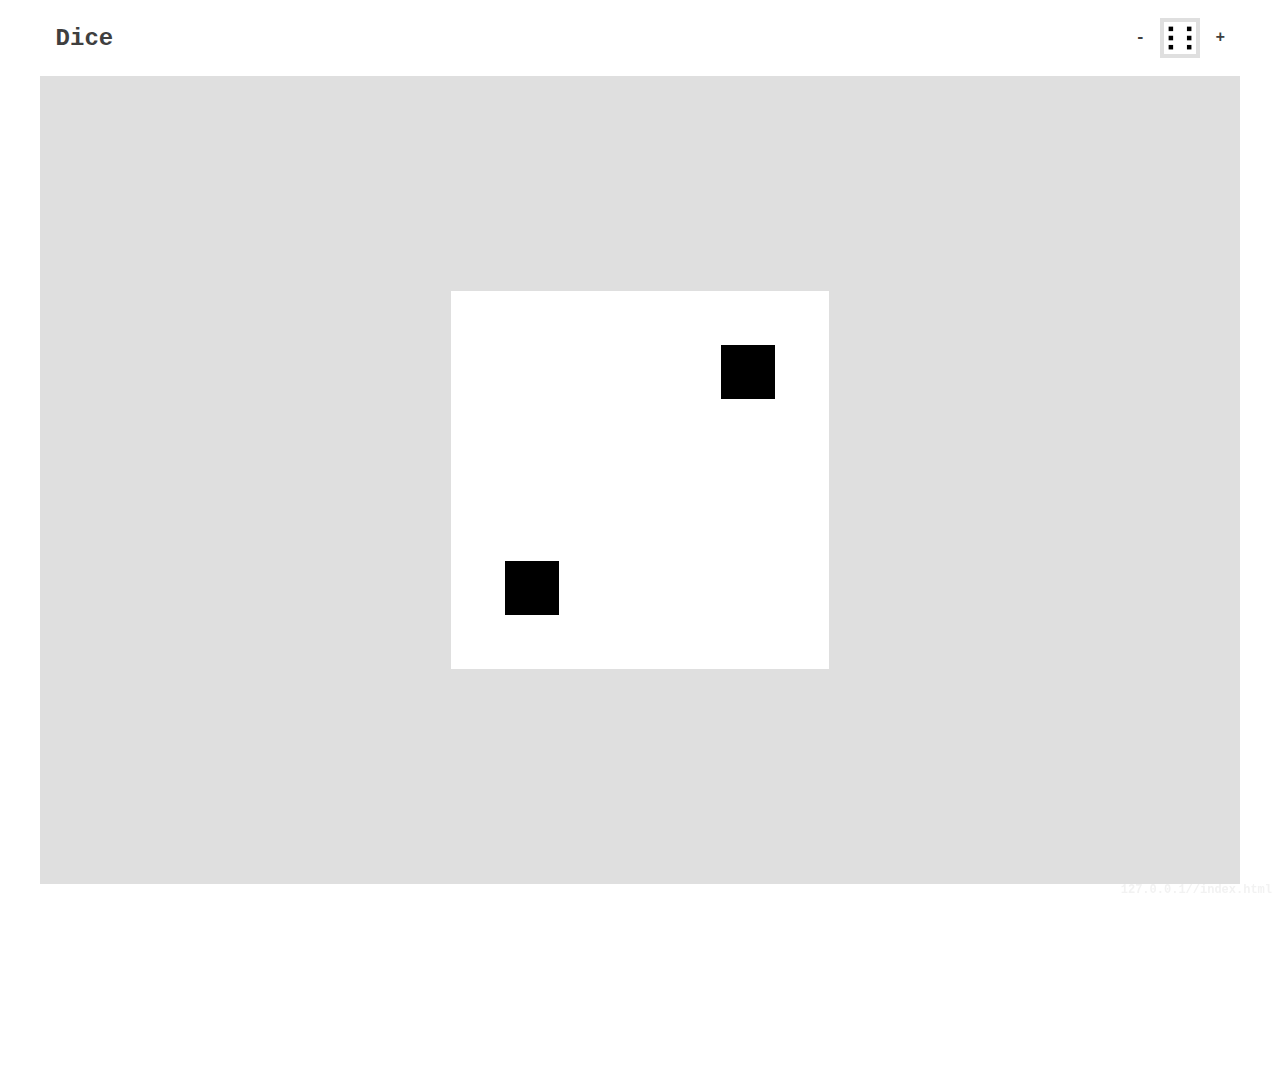
==== index.html @ b7d53f05 "Add result date and fix layout." ====
<html>
<head>
<meta charset="utf-8" />
<meta name="viewport" content="width=device-width, initial-scale=1, minimum-scale=1, maximum-scale=1" />
<title></title>
<link rel="icon" type="image/svg" href="icon.svg" />
<link rel="apple-touch-icon" href="icon.png" sizes="192x192" />
<link rel="manifest" href="app.json" />
<link rel="stylesheet" href="pico.css" />
</head>
<body>
<div id="container">
	<h1 id="header">
		<div class="logo">
			<a id="title" href="javascript:pico.app.onReset();">
			<a id="subtitle" href="javascript:top.location.reload();"></a>
		</div>
		<div class="menu center">
			<a class="item light secret" id="action" href="javascript:pico.app.onAction();">
				<span id="actionText"></span>
				<img class="icon" id="actionIcon" src="" />
			</a>
		</div>
		<div class="menu">
			<a class="item clear secret" id="minus" href="javascript:pico.app.onSelect(-1);">-</a>
			<a class="item light secret" id="select" href="javascript:pico.app.onSelect(0);">
				<span id="selectText"></span>
				<img class="icon" id="selectIcon" src="" />
			</a>
			<a class="item clear secret" id="plus" href="javascript:pico.app.onSelect(+1);">+</a>
		</div>
	</h1>
	<div id="contents">
		<div id="screen" class="picoImage picoTouch"></div>
	</div>
</div>
<h6 id="footer">
	<div id="author"></div>/
	<div id="version"></div>
</h6>
<!--script>console.log = () => {};</script!-->
<script src="pico.js"></script>
<script src="index.js"></script>
<!--Event--><script>

// Change label.
function picoLabel(id, text=null, icon=null) {
	pico.app.setLabel(id, text, icon);
}

// Change title.
function picoTitle(text=null, subtext=null) {
	pico.app.setTitle(text, subtext);
}

// Switch script or share.
async function picoSwitch(script=null) {
	await pico.app.switchScript(script);
}

// Share screen image.
async function picoShareScreen(bgcolors=null, watermark=null) {
	await pico.app.shareScreen(bgcolors, watermark);
}

// Enable wake lock.
function picoWakelock() {
	pico.app.wakelock();
}

// Enable wide screen and return true if landscape mode.
function picoWidescreen(enable=true) {
	return pico.app.widescreen(enable);
}

// Enable wide screen and return true if landscape mode.
function picoWidescreen(enable=true) {
	return pico.app.widescreen(enable);
}

//************************************************************/

// Namespace.
var pico = pico || {};

// App class.
pico.App = class {
	static script = "app.js"; // Default script.

	// constructor.
	constructor() {
		this.path = "./index.html"; // App html path.
		this.url = null; // Referenced url.
		this.script = null; // App script.
		this.refer = null; // Referenced script.
		this.title = ""; // App title.
		this.ver = 0; // Protocol version.
		this.author = "*"; // App author.
		this.name = ""; // App name.

		// Load app version.
		let e = document.getElementById("author");
		if (e && e.innerText) {
			this.author = e.innerText;
		} else {
			if (window.location.hostname) {
				this.author = window.location.hostname;
			}
			if (e) {
				e.innerText = this.author;
			}
		}
		e = document.getElementById("version");
		if (e && e.innerText) {
			this.name = e.innerText.replace(/[\?\#].*$/, "");
		} else {
			if (window.location.pathname) {
				this.name = window.location.pathname.replace(/[\?\#].*$/, "");
				if (this.name.length > 32) {
					this.name = ".." + this.name.slice(-30);
				}
			}
			if (e) {
				e.innerText = this.name;
			}
		}

		// Load app script.
		let script = picoStrings("s");
		if (script) {
			this.script = script;
		}
		e = document.createElement('script');
		e.src = this.script ? this.script : pico.App.script;
		document.body.appendChild(e);

		window.addEventListener("resize", () => {
			this.onResize()
		}); // Resize.
		window.addEventListener("load", () => {
			this.onLoad();
		}); // Load.
	}

	// On reset button.
	async onReset() {
		picoResetParams();
		if (this.ver > 0) {
			picoSetStrings(this.ver, "v");
		}
		await picoReload();
	}

	// On acction button.
	async onAction() {
		if (typeof appAction === "function") {
			await appAction();
		}
	}

	// On select button.
	async onSelect(x) {
		if (typeof appSelect === "function") {
			await appSelect(x);
		}
	}

	// On resize event.
	async onResize() {
		if (typeof appResize === "function") {
			await appResize();
		}
	}

	// On load event.
	async onLoad() {
		try {
			let refer = picoStrings("r");
			if (refer) {
				this.refer = refer;
			}
			let title = picoStrings("t");
			if (title) {
				this.title = title;
				picoTitle(this.title);
			}
			this.url = picoStrings("u");
			this.ver = picoStrings("v");
			if (typeof appLoad === "function") {
				await appLoad();
			}
			picoFlush(); // Flush to skip first read.
			for (;;) {
				await picoRead();
				picoClear();
				await appMain();
				await picoFlip(0);
			}
		} catch (error) {
			console.error(error.name, error.message);
		}
	}

	// Change label.
	setLabel(id, text=null, icon=null) {
		let e = document.getElementById(id);
		if (e) {
			e.style.display = (text || icon) ? "flex" : "none";
			let e1 = document.getElementById(id + "Text");
			let e2 = document.getElementById(id + "Icon");
			if (e1 && text) {
				e1.style.display = "flex";
				e1.innerText = text;
				if (e2 && !icon) {
					e2.style.display = "none";
				}
			} else if (e2 && icon) {
				e2.style.display = "flex";
				e2.src = icon;
				if (e1 && !text) {
					e1.style.display = "none";
				}
			} else if (text) {
				e.innerText = text;
			}
		}
		picoFlush();
	}

	// Change title.
	setTitle(text=null, subtext=null) {
		let e = document.getElementsByTagName("title");
		if (e && e[0]) {
			if (text) {
				e[0].style.display = "flex";
				e[0].innerText = text;
			} else {
				e[0].style.display = "none";
				e[0].innerText = "";
			}
		}
		if (text) {
			this.title = text;
			picoLabel("title", text);
		}
		if (subtext) {
			picoLabel("subtitle", subtext)
		}
	}

	// Switch script or share.
	async switchScript(script=null) {
		if (this.ver > 0) {
			picoSetStrings(this.ver, "v");
		}

		// Change and reload script.
		if (script) {
			picoSetStrings(this.path, "u");
			if (this.title) {
				picoSetStrings(this.title, "t");
			}
			picoSetStrings(script, "s");
			if (this.script) {
				picoSetStrings(this.script, "r");
			}
			await picoReload();

		// Back or jump to next app.
		} else if (this.url) {
			if (this.refer) {
				picoSetStrings(this.refer, "s");
			}
			await picoReload(this.url);

		// Share.
		} else {
			if (this.script) {
				picoSetStrings(this.script, "s");
			}
			await picoShare();
		}
	}

	// Enable wake lock.
	wakelock() {
		try {

			// Wake lock.
			// Not work on iOS 16 PWA.
			// https://bugs.webkit.org/show_bug.cgi?id=254545
			if (navigator.wakeLock) {
				console.log("Request wake lock.");
				navigator.wakeLock.request("screen");
			} else {
				console.log("No wake lock.");
			}
		} catch (error) {
			console.error(error.name, error.message);
		}
	}

	// Enable wide screen and return true if landscape mode.
	widescreen(enable) {
		let e = document.getElementById(enable ? "screen" : "widescreen");
		if (e) {
			e.id = enable ? "widescreen" : "screen";
		}

		// True if landscape mode.
		return window.matchMedia("(min-aspect-ratio: 0.8)").matches;
	}

	// Share screen image.
	async shareScreen(bgcolors=null, watermark=null) {
		if (bgcolors == null) {
			bgcolors = [223,223,223, 255,255,255];
		}
		if (watermark == null) {
			watermark = this.author + "/" + this.name;
		}
		let file = await picoScreenFile(bgcolors, watermark);
		let files = [file];
		await picoShare(null, files);
	}
}

// Master app.
pico.app = new pico.App();
</script><!--/Event-->
</body>
</html>
---- pico.css ----
body {
	font-family: Courier, monospace, sans-serif;
	background-color: #ffffff;
	color: #7f7f7f;
	overflow: hidden;
	user-select: none; -webkit-user-select: none;
}
a {
	color: #3f3f3f;
	text-decoration: none;
}
#container {
	width: 100%; height: 100%;
	display: flex; display: -webkit-flex;
	flex-direction: column; -webkit-flex-direction: column;
	justify-content: flex-start; -webkit-justify-content: flex-start;
	align-items: center; -webkit-align-items: center;
}
#header {
	margin: 0px;
	flex: 0 1 auto;
	display: flex; display: -webkit-flex;
	flex-direction: row; -webkit-flex-direction: row;
	justify-content: space-between; -webkit-justify-content: space-between;
	align-items: center; -webkit-align-items: center;
}
#contents {
	position: relative;
	margin: 8px;
	flex: 1 1 auto;
	display: flex; display: -webkit-flex;
	flex-direction: column; -webkit-flex-direction: column;
	justify-content: center; -webkit-justify-content: center;
	align-items: center; -webkit-align-items: center;
	background-color: #dfdfdf;
}
#screen {
	aspect-ratio: 1;
}
#widescreen {
	aspect-ratio: 1;
}
.offscreen {
	display: none;
}
#footer {
	width: 100%; height: 12px; margin-top: -8px;
	flex: 0 1 auto;
	display: flex; display: -webkit-flex;
	flex-direction: row; -webkit-flex-direction: row;
	justify-content: flex-end; -webkit-justify-content: flex-end;
	align-items: center; -webkit-align-items: center;
	font-size: 12px;
	opacity: 0.1;
}
.logo {
	height: 60px; margin: 0px 16px;
	color: #3f3f3f;
	display: none;
}
.logo #title {
	font-size: 24px;
}
.logo #subtitle {
	font-size: 24px;
}
.menu {
	display: flex; display: -webkit-flex;
	flex-direction: row; -webkit-flex-direction: row;
	justify-content: space-between; -webkit-justify-content: space-between;
	align-items: flex-end; -webkit-align-items: flex-end;
}
.item {
	width: 40px; height: 40px; margin: 0px;
	display: flex; display: -webkit-flex;
	flex-direction: column; -webkit-flex-direction: column;
	justify-content: center; -webkit-justify-content: center;
	align-items: center; -webkit-align-items: center;
	font-size: 16px;
}
.icon {
	width: 32px; height: 32px;
	display: flex; display: -webkit-flex;
	flex-direction: column; -webkit-flex-direction: column;
	justify-content: center; -webkit-justify-content: center;
	align-items: center; -webkit-align-items: center;
	display: none;
}
.item.dark {
	background-color: #3f3f3f;
	color: #dfdfdf;
}
.light {
	background-color: #dfdfdf;
	color: #3f3f3f;
}
.secret {;
	display: none;
}
.menu a {
	transform: scale(1);
	opacity: 1;
}
.menu a:hover {
	transform: scale(1);
	opacity: 0.6;
}
.menu a:active {
	transform: scale(0.9);
	opacity: 1;
}
@media (max-height: 399px) {
	#container {
		flex-direction: row; -webkit-flex-direction: row;
	}
	#contents {
		width: 100%; height: 100%;
	}
	#header {
		order: 1; height: 100%;
		display: flex; display: -webkit-flex;
		flex-direction: column; -webkit-flex-direction: column;
		justify-content: space-between; -webkit-justify-content: space-between;
		align-items: center; -webkit-align-items: center;
	}
	.menu {
		display: flex; display: -webkit-flex;
		flex-direction: column; -webkit-flex-direction: column;
		justify-content: space-between; -webkit-justify-content: space-between;
		align-items: flex-end; -webkit-align-items: flex-end;
	}
}
@media (min-height: 400px) {
	#header {
		width: 95%;
	}
	#contents {
		width: 95%; height: 80%;
	}
	@media (max-width: 319px) {
	}
	@media (min-width: 320px) {
		.center {
			position: absolute;
			left: 50%; transform: translate(-50%, 0);
		}
		.logo {
			display: flex; display: -webkit-flex;
			flex-direction: row; -webkit-flex-direction: row;
			justify-content: flex-start; -webkit-justify-content: flex-start;
			align-items: center; -webkit-align-items: center;
		}
	}
}
@media (max-aspect-ratio: 0.8) {
	#screen {
		width: 100%;
	}
	#widescreen {
		height: 100%;
	}
}
@media (min-aspect-ratio: 0.8) {
	#screen {
		height: 100%;
	}
	#widescreen {
		width: 100%;
	}
}
@media (prefers-color-scheme: dark) {
	body {
		background-color: #7f7f7f;
		color: #ffffff;
	}
	a {
		color: #dfdfdf;
	}
	.logo {
		color: #dfdfdf;
	}
	.item.dark {
		background-color: #dfdfdf;
		color: #3f3f3f;
	}
	.light {
		background-color: #3f3f3f;
		color: #dfdfdf;
	}
}
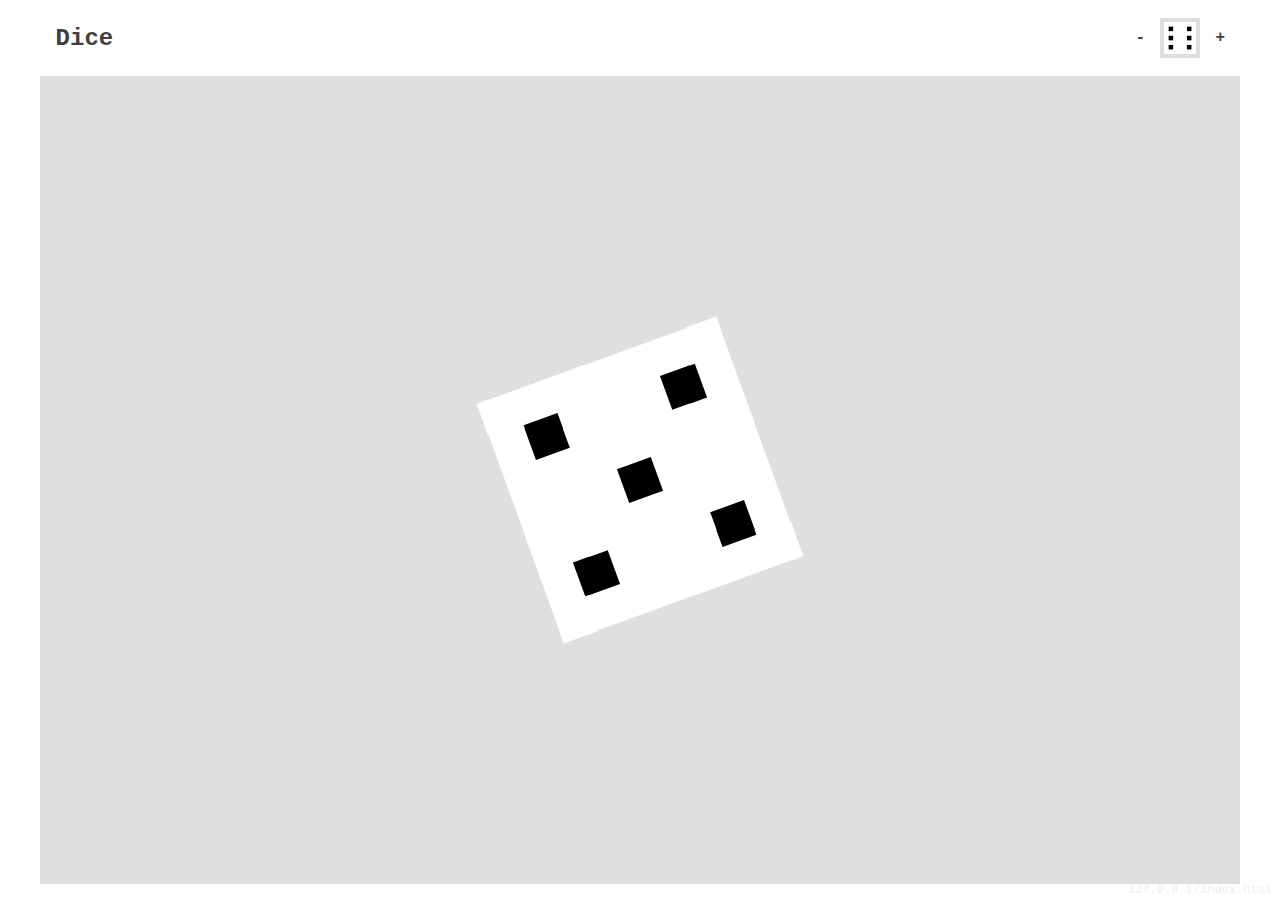
==== commit 362751a0: "Fix widescreen aspect ratio. Fix sharing bugs." ====
--- a/index.html
+++ b/index.html
@@ -115,7 +115,7 @@
 			this.name = e.innerText.replace(/[\?\#].*$/, "");
 		} else {
 			if (window.location.pathname) {
-				this.name = window.location.pathname.replace(/[\?\#].*$/, "");
+				this.name = window.location.pathname.replace(/(^\/|[\?\#].*$|\/$)/g, "");
 				if (this.name.length > 32) {
 					this.name = ".." + this.name.slice(-30);
 				}
@@ -308,7 +308,7 @@
 		}
 
 		// True if landscape mode.
-		return window.matchMedia("(min-aspect-ratio: 0.8)").matches;
+		return window.matchMedia("(min-aspect-ratio: 1.0)").matches;
 	}
 
 	// Share screen image.
--- a/pico.css
+++ b/pico.css
@@ -17,6 +17,7 @@
 	align-items: center; -webkit-align-items: center;
 }
 #header {
+	z-index: 100;
 	margin: 0px;
 	flex: 0 1 auto;
 	display: flex; display: -webkit-flex;
@@ -44,6 +45,7 @@
 	display: none;
 }
 #footer {
+	z-index: 100;
 	width: 100%; height: 12px; margin-top: -8px;
 	flex: 0 1 auto;
 	display: flex; display: -webkit-flex;
@@ -152,20 +154,20 @@
 		}
 	}
 }
-@media (max-aspect-ratio: 0.8) {
+@media (min-aspect-ratio: 1.0) {
+	#screen {
+		height: 100%;
+	}
+	#widescreen {
+		height: 150%;
+	}
+}
+@media (max-aspect-ratio: 1.0) {
 	#screen {
 		width: 100%;
 	}
 	#widescreen {
 		height: 100%;
-	}
-}
-@media (min-aspect-ratio: 0.8) {
-	#screen {
-		height: 100%;
-	}
-	#widescreen {
-		width: 100%;
 	}
 }
 @media (prefers-color-scheme: dark) {
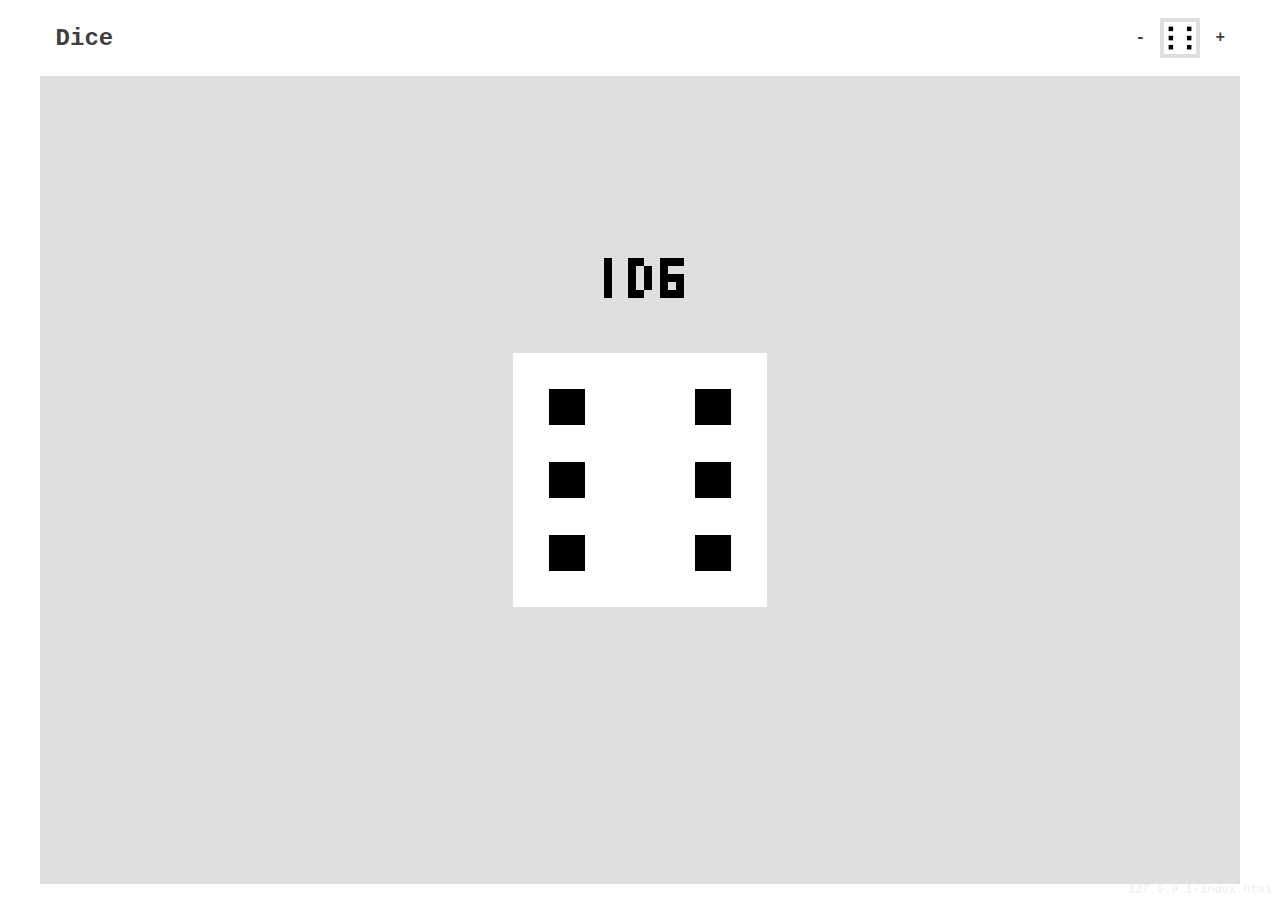
==== commit 2d91d571: "Change widescreen to camelcase." ====
--- a/index.html
+++ b/index.html
@@ -58,24 +58,19 @@
 	await pico.app.switchScript(script);
 }
 
+// Lock screen with wakelock.
+function picoLockScreen(enable=true) {
+	pico.app.lockScreen(enable);
+}
+
+// Enable wide screen and return true if landscape mode.
+function picoWideScreen(enable=true) {
+	return pico.app.wideScreen(enable);
+}
+
 // Share screen image.
 async function picoShareScreen(bgcolors=null, watermark=null) {
 	await pico.app.shareScreen(bgcolors, watermark);
-}
-
-// Enable wake lock.
-function picoWakelock() {
-	pico.app.wakelock();
-}
-
-// Enable wide screen and return true if landscape mode.
-function picoWidescreen(enable=true) {
-	return pico.app.widescreen(enable);
-}
-
-// Enable wide screen and return true if landscape mode.
-function picoWidescreen(enable=true) {
-	return pico.app.widescreen(enable);
 }
 
 //************************************************************/
@@ -97,6 +92,8 @@
 		this.ver = 0; // Protocol version.
 		this.author = "*"; // App author.
 		this.name = ""; // App name.
+		this.wakeLock = null; // Wake lock object.
+		this.lock = "picoAppLock" + Date.now(); // Lock object identifier.
 
 		// Load app version.
 		let e = document.getElementById("author");
@@ -134,41 +131,49 @@
 		e.src = this.script ? this.script : pico.App.script;
 		document.body.appendChild(e);
 
-		window.addEventListener("resize", () => {
-			this.onResize()
+		window.addEventListener("resize", async () => {
+			await this.onResize()
 		}); // Resize.
-		window.addEventListener("load", () => {
-			this.onLoad();
+		window.addEventListener("load", async () => {
+			await this.onLoad();
 		}); // Load.
 	}
 
 	// On reset button.
 	async onReset() {
-		picoResetParams();
-		if (this.ver > 0) {
-			picoSetStrings(this.ver, "v");
-		}
-		await picoReload();
+		await navigator.locks.request(this.lock, async (lock) => {
+			picoResetParams();
+			if (this.ver > 0) {
+				picoSetStrings(this.ver, "v");
+			}
+			await picoReload();
+		}); // end of lock.
 	}
 
 	// On acction button.
 	async onAction() {
 		if (typeof appAction === "function") {
-			await appAction();
+			await navigator.locks.request(this.lock, async (lock) => {
+				await appAction();
+			}); // end of lock.
 		}
 	}
 
 	// On select button.
 	async onSelect(x) {
 		if (typeof appSelect === "function") {
-			await appSelect(x);
+			await navigator.locks.request(this.lock, async (lock) => {
+				await appSelect(x);
+			}); // end of lock.
 		}
 	}
 
 	// On resize event.
 	async onResize() {
 		if (typeof appResize === "function") {
-			await appResize();
+			await navigator.locks.request(this.lock, async (lock) => {
+				await appResize();
+			}); // end of lock.
 		}
 	}
 
@@ -187,14 +192,18 @@
 			this.url = picoStrings("u");
 			this.ver = picoStrings("v");
 			if (typeof appLoad === "function") {
-				await appLoad();
+				await navigator.locks.request(this.lock, async (lock) => {
+					await appLoad();
+				}); // end of lock.
 			}
 			picoFlush(); // Flush to skip first read.
 			for (;;) {
 				await picoRead();
-				picoClear();
-				await appMain();
-				await picoFlip(0);
+				await navigator.locks.request(this.lock, async (lock) => {
+					picoClear();
+					await appMain();
+					await picoFlip(0);
+				}); // end of lock.
 			}
 		} catch (error) {
 			console.error(error.name, error.message);
@@ -282,16 +291,22 @@
 		}
 	}
 
-	// Enable wake lock.
-	wakelock() {
+	// Lock screen with wakelock.
+	lockScreen(enable=true) {
 		try {
 
 			// Wake lock.
 			// Not work on iOS 16 PWA.
 			// https://bugs.webkit.org/show_bug.cgi?id=254545
 			if (navigator.wakeLock) {
-				console.log("Request wake lock.");
-				navigator.wakeLock.request("screen");
+				if (enable) {
+					console.log("Request wake lock.");
+					this.wakeLock = navigator.wakeLock.request("screen");
+				} else if (this.wakeLock) {
+					console.log("Release wake lock.");
+					this.wakeLock.release();
+					this.wakeLock = null;
+				}
 			} else {
 				console.log("No wake lock.");
 			}
@@ -301,10 +316,10 @@
 	}
 
 	// Enable wide screen and return true if landscape mode.
-	widescreen(enable) {
-		let e = document.getElementById(enable ? "screen" : "widescreen");
+	wideScreen(enable) {
+		let e = document.getElementById(enable ? "screen" : "wideScreen");
 		if (e) {
-			e.id = enable ? "widescreen" : "screen";
+			e.id = enable ? "wideScreen" : "screen";
 		}
 
 		// True if landscape mode.
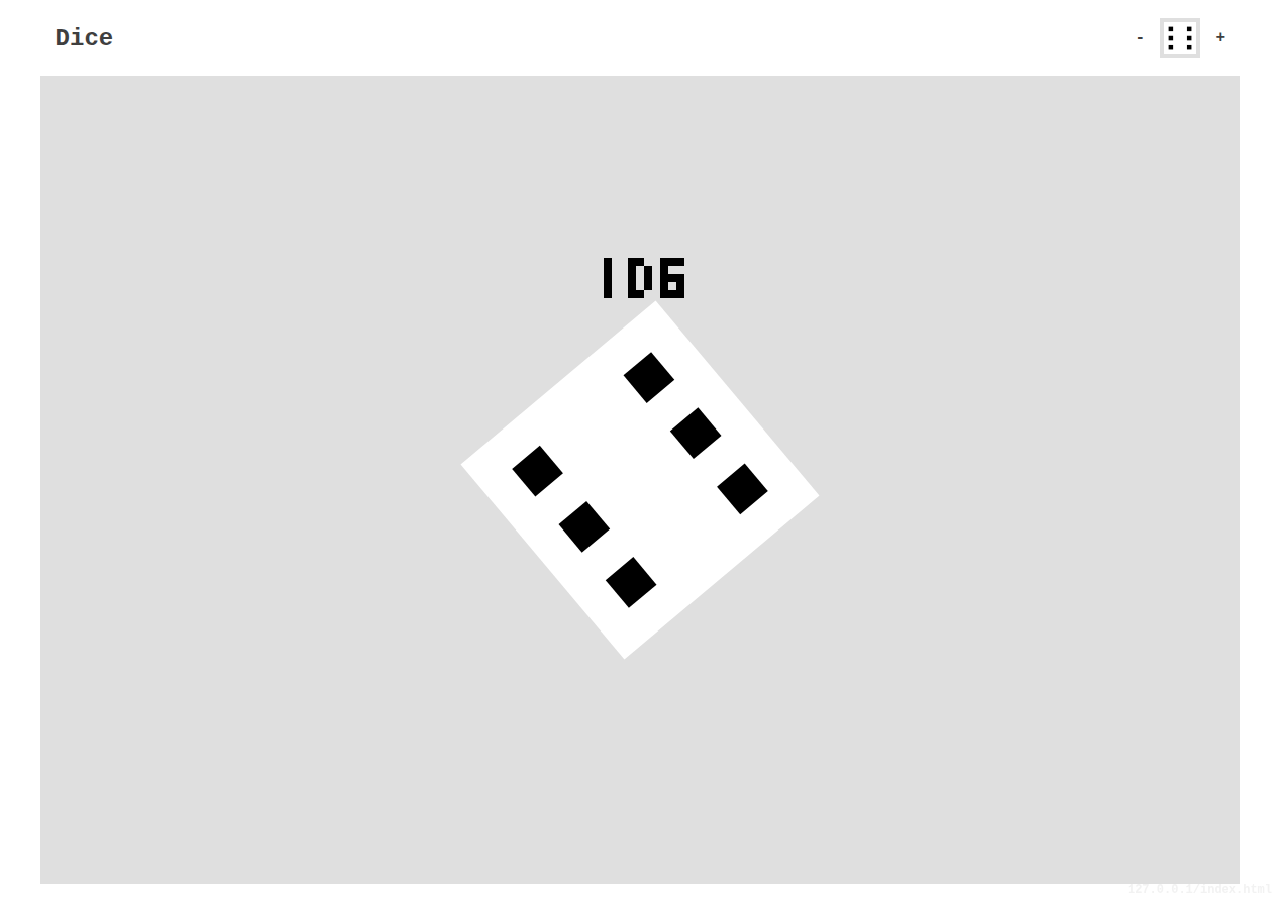
==== commit cf14dda4: "Change drawing rect/text function to simple." ====
--- a/index.html
+++ b/index.html
@@ -89,6 +89,7 @@
 		this.script = null; // App script.
 		this.refer = null; // Referenced script.
 		this.title = ""; // App title.
+		this.subtitle = ""; // App subtitle.
 		this.ver = 0; // Protocol version.
 		this.author = "*"; // App author.
 		this.name = ""; // App name.
@@ -187,7 +188,7 @@
 			let title = picoStrings("t");
 			if (title) {
 				this.title = title;
-				picoTitle(this.title);
+				picoTitle(this.title, this.subtitle);
 			}
 			this.url = picoStrings("u");
 			this.ver = picoStrings("v");
@@ -248,13 +249,10 @@
 				e[0].innerText = "";
 			}
 		}
-		if (text) {
-			this.title = text;
-			picoLabel("title", text);
-		}
-		if (subtext) {
-			picoLabel("subtitle", subtext)
-		}
+		this.title = text;
+		picoLabel("title", text);
+		this.subtitle = subtext;
+		picoLabel("subtitle", subtext)
 	}
 
 	// Switch script or share.
--- a/pico.css
+++ b/pico.css
@@ -57,13 +57,21 @@
 }
 .logo {
 	height: 60px; margin: 0px 16px;
+	display: none;
+	flex-direction: row; -webkit-flex-direction: row;
+	justify-content: flex-start; -webkit-justify-content: flex-start;
+	align-items: center; -webkit-align-items: center;
 	color: #3f3f3f;
-	display: none;
 }
 .logo #title {
+	display: none;
+	flex-direction: row; -webkit-flex-direction: row;
+	justify-content: flex-start; -webkit-justify-content: flex-start;
+	align-items: center; -webkit-align-items: center;
 	font-size: 24px;
 }
 .logo #subtitle {
+	display: none;
 	font-size: 24px;
 }
 .menu {
@@ -148,9 +156,6 @@
 		}
 		.logo {
 			display: flex; display: -webkit-flex;
-			flex-direction: row; -webkit-flex-direction: row;
-			justify-content: flex-start; -webkit-justify-content: flex-start;
-			align-items: center; -webkit-align-items: center;
 		}
 	}
 }
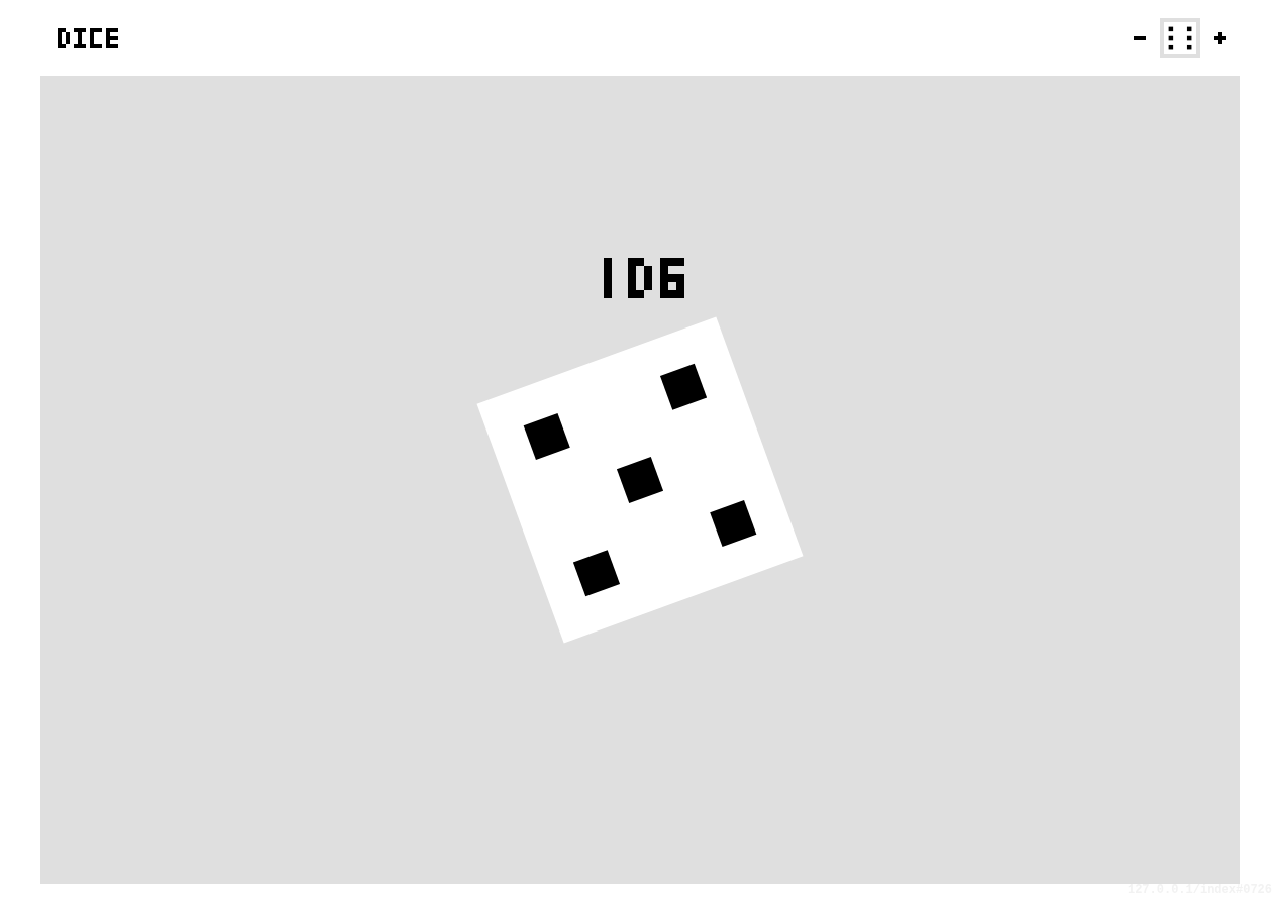
==== commit 560b2289: "Add offscreen text data function." ====
--- a/index.html
+++ b/index.html
@@ -13,7 +13,13 @@
 	<h1 id="header">
 		<div class="logo">
 			<a id="title" href="javascript:pico.app.onReset();">
-			<a id="subtitle" href="javascript:top.location.reload();"></a>
+				<span id="titleText"></span>
+				<img id="titleIcon" src="" />
+			</a>
+			<a id="subtitle" href="javascript:top.location.reload();">
+				<span id="subtitleText"></span>
+				<img id="subtitleIcon" src="" />
+			</a>
 		</div>
 		<div class="menu center">
 			<a class="item light secret" id="action" href="javascript:pico.app.onAction();">
@@ -22,12 +28,18 @@
 			</a>
 		</div>
 		<div class="menu">
-			<a class="item clear secret" id="minus" href="javascript:pico.app.onSelect(-1);">-</a>
+			<a class="item clear secret" id="minus" href="javascript:pico.app.onSelect(-1);">
+				<span id="minusText">-</span>
+				<img class="icon" id="minusIcon" src="" />
+			</a>
 			<a class="item light secret" id="select" href="javascript:pico.app.onSelect(0);">
 				<span id="selectText"></span>
 				<img class="icon" id="selectIcon" src="" />
 			</a>
-			<a class="item clear secret" id="plus" href="javascript:pico.app.onSelect(+1);">+</a>
+			<a class="item clear secret" id="plus" href="javascript:pico.app.onSelect(+1);">
+				<span id="plusText">+</span>
+				<img class="icon" id="plusIcon" src="" />
+			</a>
 		</div>
 	</h1>
 	<div id="contents">
@@ -35,7 +47,7 @@
 	</div>
 </div>
 <h6 id="footer">
-	<div id="author"></div>/
+	<div id="author"></div>#
 	<div id="version"></div>
 </h6>
 <!--script>console.log = () => {};</script!-->
@@ -44,18 +56,18 @@
 <!--Event--><script>
 
 // Change label.
-function picoLabel(id, text=null, icon=null) {
-	pico.app.setLabel(id, text, icon);
+async function picoLabel(id, text=null, icon=null) {
+	await pico.app.setLabel(id, text, icon);
 }
 
 // Change title.
-function picoTitle(text=null, subtext=null) {
-	pico.app.setTitle(text, subtext);
+async function picoTitle(text=null, subtext=null) {
+	await pico.app.setTitle(text, subtext);
 }
 
 // Switch script or share.
-async function picoSwitch(script=null) {
-	await pico.app.switchScript(script);
+async function picoSwitch(script=null, returnable=true) {
+	await pico.app.switchScript(script, returnable);
 }
 
 // Lock screen with wakelock.
@@ -92,34 +104,34 @@
 		this.subtitle = ""; // App subtitle.
 		this.ver = 0; // Protocol version.
 		this.author = "*"; // App author.
-		this.name = ""; // App name.
+		this.timestamp = ""; // Timestamp (App version).
 		this.wakeLock = null; // Wake lock object.
 		this.lock = "picoAppLock" + Date.now(); // Lock object identifier.
 
-		// Load app version.
+		// Load app information.
 		let e = document.getElementById("author");
 		if (e && e.innerText) {
 			this.author = e.innerText;
 		} else {
-			if (window.location.hostname) {
-				this.author = window.location.hostname;
-			}
+			let path = window.location.pathname.replace(/(^\/|[\?\#].*$|\.\w+$|\/$)/g, "");
+			if (path.length > 32) {
+				path = ".." + path.slice(-30);
+			}
+			this.author = window.location.hostname + "/" + path;
 			if (e) {
 				e.innerText = this.author;
 			}
 		}
 		e = document.getElementById("version");
 		if (e && e.innerText) {
-			this.name = e.innerText.replace(/[\?\#].*$/, "");
+			this.timestamp = e.innerText;
 		} else {
-			if (window.location.pathname) {
-				this.name = window.location.pathname.replace(/(^\/|[\?\#].*$|\/$)/g, "");
-				if (this.name.length > 32) {
-					this.name = ".." + this.name.slice(-30);
-				}
-			}
+			let date = new Date(document.lastModified);
+			let mon = ("0" + (date.getMonth() + 1)).slice(-2);
+			let day = ("0" + date.getDate()).slice(-2);
+			this.timestamp = mon + day;
 			if (e) {
-				e.innerText = this.name;
+				e.innerText = this.timestamp;
 			}
 		}
 
@@ -188,7 +200,7 @@
 			let title = picoStrings("t");
 			if (title) {
 				this.title = title;
-				picoTitle(this.title, this.subtitle);
+				await picoTitle(this.title, this.subtitle);
 			}
 			this.url = picoStrings("u");
 			this.ver = picoStrings("v");
@@ -212,23 +224,23 @@
 	}
 
 	// Change label.
-	setLabel(id, text=null, icon=null) {
+	async setLabel(id, text=null, icon=null) {
 		let e = document.getElementById(id);
 		if (e) {
 			e.style.display = (text || icon) ? "flex" : "none";
 			let e1 = document.getElementById(id + "Text");
 			let e2 = document.getElementById(id + "Icon");
-			if (e1 && text) {
+			if (e2 && (text || icon)) {
+				e2.style.display = "flex";
+				e2.src = icon ? icon : await picoTextData(text, [0,0,0], 0,0,4*text.length,6, 0);
+				if (e1) {
+					e1.style.display = "none";
+				}
+			} else if (e1 && text) {
 				e1.style.display = "flex";
 				e1.innerText = text;
-				if (e2 && !icon) {
+				if (e2) {
 					e2.style.display = "none";
-				}
-			} else if (e2 && icon) {
-				e2.style.display = "flex";
-				e2.src = icon;
-				if (e1 && !text) {
-					e1.style.display = "none";
 				}
 			} else if (text) {
 				e.innerText = text;
@@ -238,7 +250,7 @@
 	}
 
 	// Change title.
-	setTitle(text=null, subtext=null) {
+	async setTitle(text=null, subtext=null) {
 		let e = document.getElementsByTagName("title");
 		if (e && e[0]) {
 			if (text) {
@@ -250,27 +262,36 @@
 			}
 		}
 		this.title = text;
-		picoLabel("title", text);
 		this.subtitle = subtext;
-		picoLabel("subtitle", subtext)
+		if (text) {
+			await picoLabel("title", text, null);
+			if (subtext) {
+				await picoLabel("subtitle", subtext, null)
+			}
+		} else {
+			await picoLabel("title");
+			await picoLabel("subtitle")
+		}
 	}
 
 	// Switch script or share.
-	async switchScript(script=null) {
+	async switchScript(script=null, returnable=true) {
 		if (this.ver > 0) {
 			picoSetStrings(this.ver, "v");
 		}
 
 		// Change and reload script.
 		if (script) {
-			picoSetStrings(this.path, "u");
-			if (this.title) {
-				picoSetStrings(this.title, "t");
+			if (returnable) {
+				picoSetStrings(this.path, "u");
+				if (this.title) {
+					picoSetStrings(this.title, "t");
+				}
+				if (this.script) {
+					picoSetStrings(this.script, "r");
+				}
 			}
 			picoSetStrings(script, "s");
-			if (this.script) {
-				picoSetStrings(this.script, "r");
-			}
 			await picoReload();
 
 		// Back or jump to next app.
@@ -330,7 +351,7 @@
 			bgcolors = [223,223,223, 255,255,255];
 		}
 		if (watermark == null) {
-			watermark = this.author + "/" + this.name;
+			watermark = this.author + "#" + this.timestamp;
 		}
 		let file = await picoScreenFile(bgcolors, watermark);
 		let files = [file];
--- a/pico.css
+++ b/pico.css
@@ -65,9 +65,6 @@
 }
 .logo #title {
 	display: none;
-	flex-direction: row; -webkit-flex-direction: row;
-	justify-content: flex-start; -webkit-justify-content: flex-start;
-	align-items: center; -webkit-align-items: center;
 	font-size: 24px;
 }
 .logo #subtitle {
@@ -89,12 +86,7 @@
 	font-size: 16px;
 }
 .icon {
-	width: 32px; height: 32px;
-	display: flex; display: -webkit-flex;
-	flex-direction: column; -webkit-flex-direction: column;
-	justify-content: center; -webkit-justify-content: center;
-	align-items: center; -webkit-align-items: center;
-	display: none;
+	max-width: 80%;
 }
 .item.dark {
 	background-color: #3f3f3f;
@@ -124,10 +116,10 @@
 		flex-direction: row; -webkit-flex-direction: row;
 	}
 	#contents {
-		width: 100%; height: 100%;
+		width: 100%; height: 95%;
 	}
 	#header {
-		order: 1; height: 100%;
+		order: 1; height: 95%;
 		display: flex; display: -webkit-flex;
 		flex-direction: column; -webkit-flex-direction: column;
 		justify-content: space-between; -webkit-justify-content: space-between;
@@ -177,8 +169,8 @@
 }
 @media (prefers-color-scheme: dark) {
 	body {
-		background-color: #7f7f7f;
-		color: #ffffff;
+		background-color: #bfbfbf;
+		color: #3f3f3f;
 	}
 	a {
 		color: #dfdfdf;
@@ -186,12 +178,4 @@
 	.logo {
 		color: #dfdfdf;
 	}
-	.item.dark {
-		background-color: #dfdfdf;
-		color: #3f3f3f;
-	}
-	.light {
-		background-color: #3f3f3f;
-		color: #dfdfdf;
-	}
 }
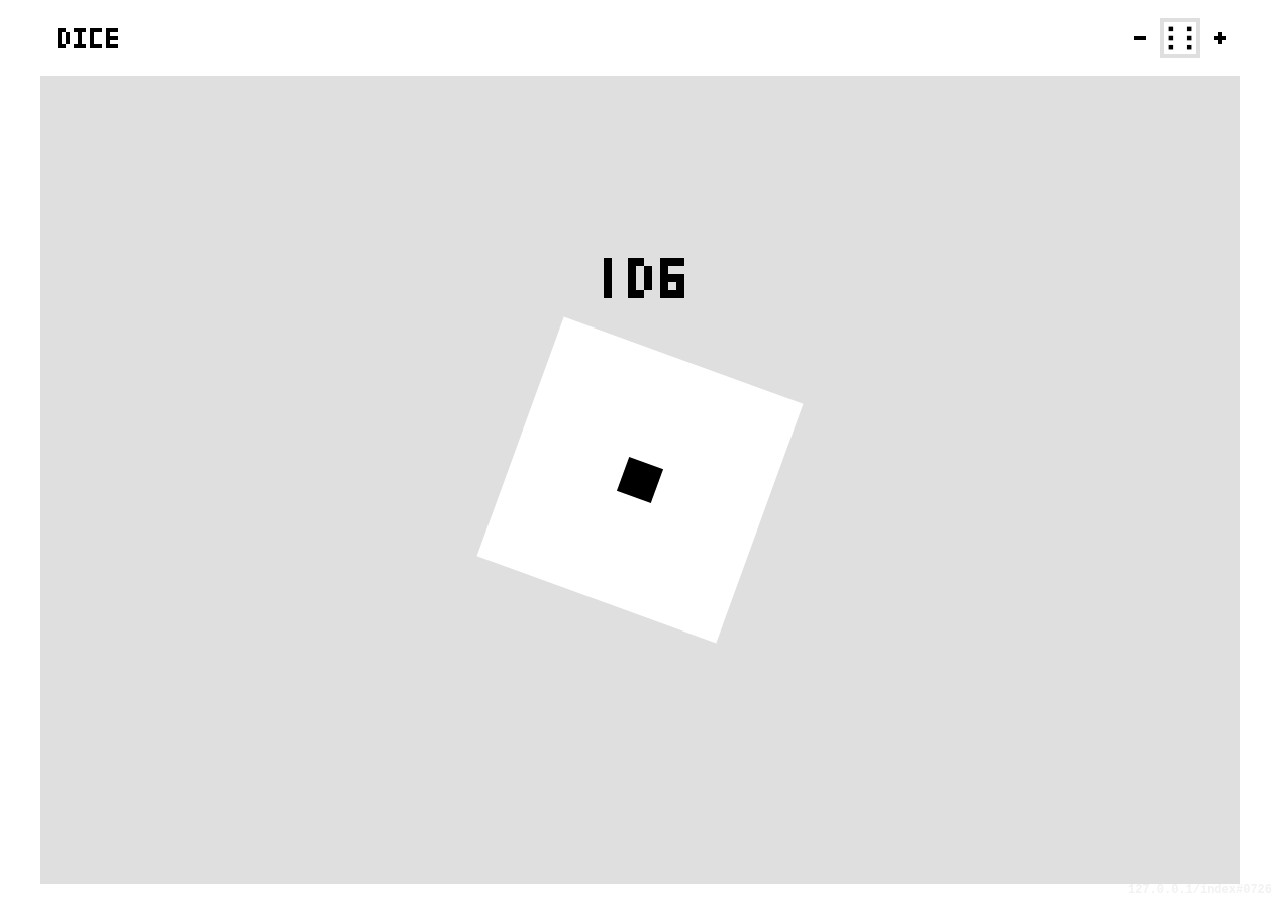
==== commit 0f390f69: "Use temporary image to avoid security error on using offscreen." ====
--- a/index.html
+++ b/index.html
@@ -203,7 +203,7 @@
 				await picoTitle(this.title, this.subtitle);
 			}
 			this.url = picoStrings("u");
-			this.ver = picoStrings("v");
+			this.ver = picoNumbers("v")[0];
 			if (typeof appLoad === "function") {
 				await navigator.locks.request(this.lock, async (lock) => {
 					await appLoad();
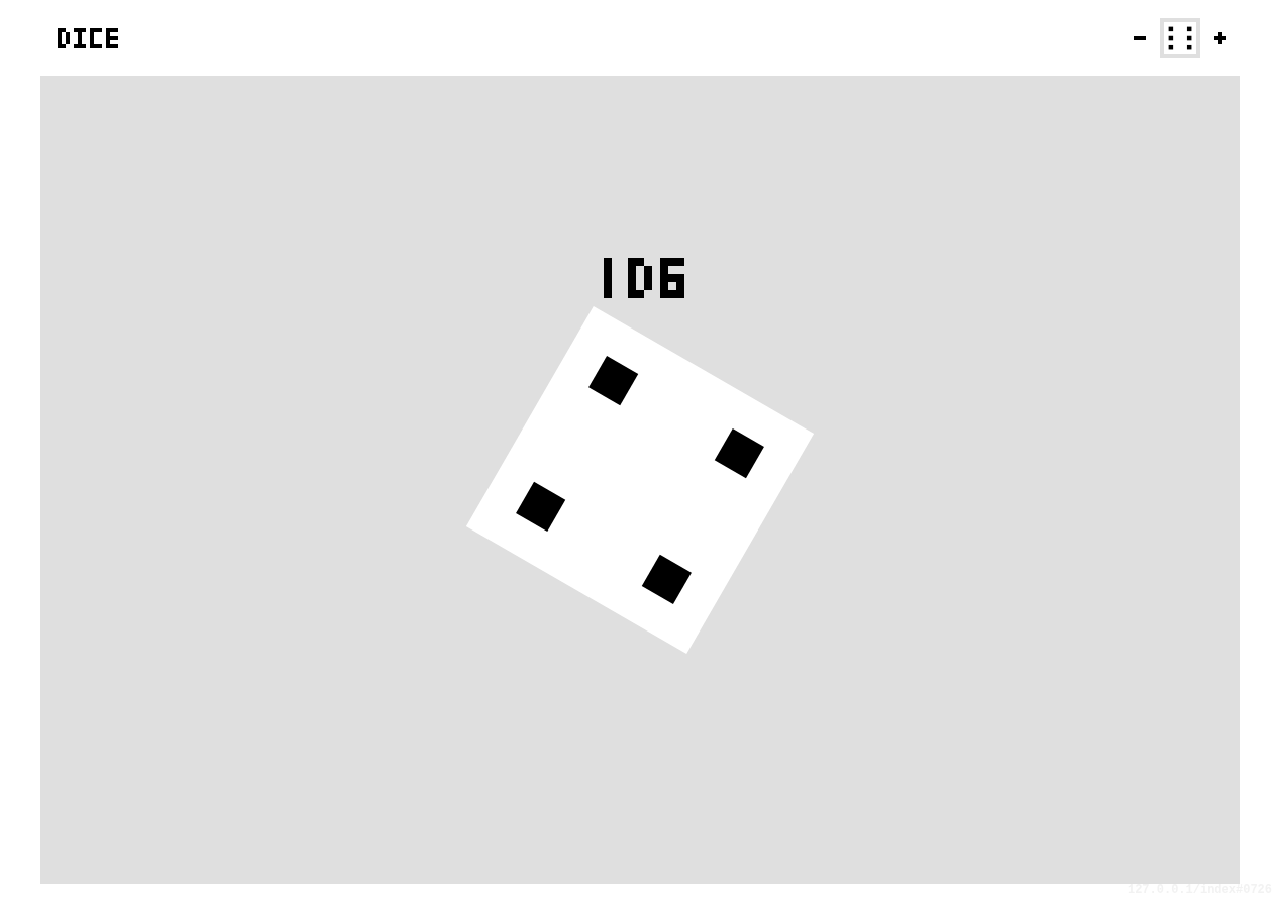
==== commit 0b7f7f25: "Fix parameter overwriting bugs." ====
--- a/index.html
+++ b/index.html
@@ -156,7 +156,7 @@
 	async onReset() {
 		await navigator.locks.request(this.lock, async (lock) => {
 			picoResetParams();
-			if (this.ver > 0) {
+			if (this.ver > 0 && !picoStrings("v")) {
 				picoSetStrings(this.ver, "v");
 			}
 			await picoReload();
@@ -276,34 +276,38 @@
 
 	// Switch script or share.
 	async switchScript(script=null, returnable=true) {
-		if (this.ver > 0) {
+		if (this.ver > 0 && !picoStrings("v")) {
 			picoSetStrings(this.ver, "v");
 		}
 
 		// Change and reload script.
 		if (script) {
 			if (returnable) {
-				picoSetStrings(this.path, "u");
-				if (this.title) {
+				if (!picoStrings("u")) {
+					picoSetStrings(this.path, "u");
+				}
+				if (this.title && !picoStrings("t")) {
 					picoSetStrings(this.title, "t");
 				}
-				if (this.script) {
+				if (this.script && !picoStrings("r")) {
 					picoSetStrings(this.script, "r");
 				}
 			}
-			picoSetStrings(script, "s");
+			if (!picoStrings("s")) {
+				picoSetStrings(script, "s");
+			}
 			await picoReload();
 
 		// Back or jump to next app.
 		} else if (this.url) {
-			if (this.refer) {
+			if (this.refer && !picoStrings("s")) {
 				picoSetStrings(this.refer, "s");
 			}
 			await picoReload(this.url);
 
 		// Share.
 		} else {
-			if (this.script) {
+			if (this.script && !picoStrings("s")) {
 				picoSetStrings(this.script, "s");
 			}
 			await picoShare();
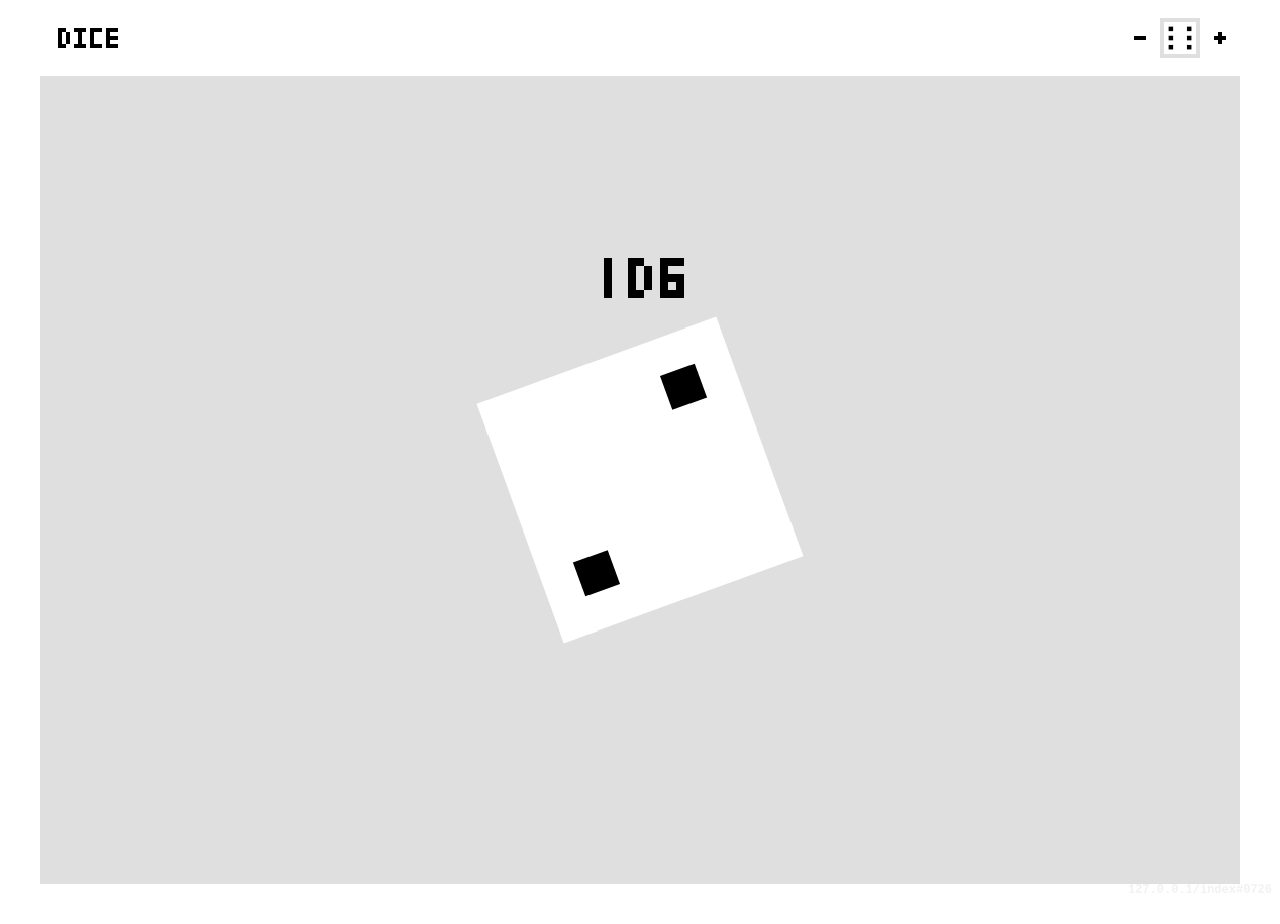
==== commit 9e147ef7: "Fix jump/back bugs." ====
--- a/index.html
+++ b/index.html
@@ -61,13 +61,13 @@
 }
 
 // Change title.
-async function picoTitle(text=null, subtext=null) {
-	await pico.app.setTitle(text, subtext);
+async function picoTitle(text=null) {
+	await pico.app.setTitle(text);
 }
 
 // Switch script or share.
-async function picoSwitch(script=null, returnable=true) {
-	await pico.app.switchScript(script, returnable);
+async function picoSwitch(target=null, refer=null) {
+	await pico.app.switchScript(target, refer);
 }
 
 // Lock screen with wakelock.
@@ -85,6 +85,19 @@
 	await pico.app.shareScreen(bgcolors, watermark);
 }
 
+// App mode.
+function picoAppMode() {
+	return pico.app.ver > 0;
+}
+
+// Dev mode.
+function picoDevMode(enable=false) {
+	if (enable) {
+		pico.app.ver = -1;
+	}
+	return pico.app.ver < 0;
+}
+
 //************************************************************/
 
 // Namespace.
@@ -96,12 +109,11 @@
 
 	// constructor.
 	constructor() {
-		this.path = "./index.html"; // App html path.
-		this.url = null; // Referenced url.
-		this.script = null; // App script.
-		this.refer = null; // Referenced script.
+		this.refurl = null; // Referenced url.
+		this.script = pico.App.script; // App script.
+		this.refscript = null; // Referenced script.
 		this.title = ""; // App title.
-		this.subtitle = ""; // App subtitle.
+		this.reftitle = ""; // Referenced title.
 		this.ver = 0; // Protocol version.
 		this.author = "*"; // App author.
 		this.timestamp = ""; // Timestamp (App version).
@@ -141,7 +153,7 @@
 			this.script = script;
 		}
 		e = document.createElement('script');
-		e.src = this.script ? this.script : pico.App.script;
+		e.src = this.script;
 		document.body.appendChild(e);
 
 		window.addEventListener("resize", async () => {
@@ -155,11 +167,23 @@
 	// On reset button.
 	async onReset() {
 		await navigator.locks.request(this.lock, async (lock) => {
-			picoResetParams();
-			if (this.ver > 0 && !picoStrings("v")) {
-				picoSetStrings(this.ver, "v");
-			}
-			await picoReload();
+
+			// Back to previous page.
+			if (this.refurl) {
+				picoResetParams();
+				if (this.ver > 0) {
+					picoSetStrings(this.ver, "v");
+				}
+				await picoReload(this.refurl);
+
+			// Reload this page.
+			} else {
+				picoResetParams();
+				if (this.ver > 0) {
+					picoSetStrings(this.ver, "v");
+				}
+				await picoReload();
+			}
 		}); // end of lock.
 	}
 
@@ -193,16 +217,16 @@
 	// On load event.
 	async onLoad() {
 		try {
-			let refer = picoStrings("r");
-			if (refer) {
-				this.refer = refer;
+			let refscript = picoStrings("r");
+			if (refscript) {
+				this.refscript = refscript;
 			}
 			let title = picoStrings("t");
 			if (title) {
-				this.title = title;
-				await picoTitle(this.title, this.subtitle);
-			}
-			this.url = picoStrings("u");
+				this.reftitle = title;
+				await picoTitle(this.reftitle);
+			}
+			this.refurl = picoStrings("u");
 			this.ver = picoNumbers("v")[0];
 			if (typeof appLoad === "function") {
 				await navigator.locks.request(this.lock, async (lock) => {
@@ -250,7 +274,7 @@
 	}
 
 	// Change title.
-	async setTitle(text=null, subtext=null) {
+	async setTitle(text=null) {
 		let e = document.getElementsByTagName("title");
 		if (e && e[0]) {
 			if (text) {
@@ -262,52 +286,72 @@
 			}
 		}
 		this.title = text;
-		this.subtitle = subtext;
-		if (text) {
-			await picoLabel("title", text, null);
-			if (subtext) {
-				await picoLabel("subtitle", subtext, null)
-			}
+		if (this.reftitle) {
+			await picoLabel("title", this.reftitle);
+			await picoLabel("subtitle", this.title);
 		} else {
-			await picoLabel("title");
-			await picoLabel("subtitle")
+			await picoLabel("title", this.title);
+			await picoLabel("subtitle");
 		}
 	}
 
 	// Switch script or share.
-	async switchScript(script=null, returnable=true) {
-		if (this.ver > 0 && !picoStrings("v")) {
+	async switchScript(target=null, refer=null) {
+		if (picoDevMode()) {
+			picoSetStrings(-1, "v");
+		} else if (this.ver > 0) {
 			picoSetStrings(this.ver, "v");
 		}
 
 		// Change and reload script.
-		if (script) {
-			if (returnable) {
-				if (!picoStrings("u")) {
-					picoSetStrings(this.path, "u");
-				}
-				if (this.title && !picoStrings("t")) {
-					picoSetStrings(this.title, "t");
-				}
-				if (this.script && !picoStrings("r")) {
-					picoSetStrings(this.script, "r");
-				}
-			}
-			if (!picoStrings("s")) {
-				picoSetStrings(script, "s");
+		if (target && target.match(/js$/)) {
+			if (this.refurl && !picoStrings("u")) {
+				picoSetStrings(this.refurl, "u");
+			}
+			if (this.title && !picoStrings("t")) {
+				picoSetStrings(this.title, "t");
+			}
+			picoSetStrings(target, "s");
+			if (this.script && !picoStrings("r")) {
+				picoSetStrings(this.script, "r");
 			}
 			await picoReload();
 
-		// Back or jump to next app.
-		} else if (this.url) {
-			if (this.refer && !picoStrings("s")) {
-				picoSetStrings(this.refer, "s");
-			}
-			await picoReload(this.url);
+		// Jump to next page.
+		} else if (target) {
+			if (refer && !picoStrings("u")) {
+				picoSetStrings(refer, "u");
+			} else if (this.refurl && !picoStrings("u")) {
+				picoSetStrings(this.refurl, "u");
+			}
+			if (this.title && !picoStrings("t")) {
+				picoSetStrings(this.title, "t");
+			}
+			picoSetStrings("", "s");
+			picoSetStrings("", "r");
+			await picoReload(target);
+
+		// Back to previous script.
+		} else if (this.refscript) {
+			if (this.refurl && !picoStrings("u")) {
+				picoSetStrings(this.refurl, "u");
+			}
+			picoSetStrings("", "t");
+			picoSetStrings(this.refscript, "s");
+			picoSetStrings("", "r");
+			await picoReload();
+
+		// Back to previous page.
+		} else if (this.refurl) {
+			picoSetStrings("", "u");
+			picoSetStrings("", "t");
+			picoSetStrings("", "s");
+			picoSetStrings("", "r");
+			await picoReload(this.refurl);
 
 		// Share.
 		} else {
-			if (this.script && !picoStrings("s")) {
+			if (this.script && this.script != pico.App.script) {
 				picoSetStrings(this.script, "s");
 			}
 			await picoShare();
